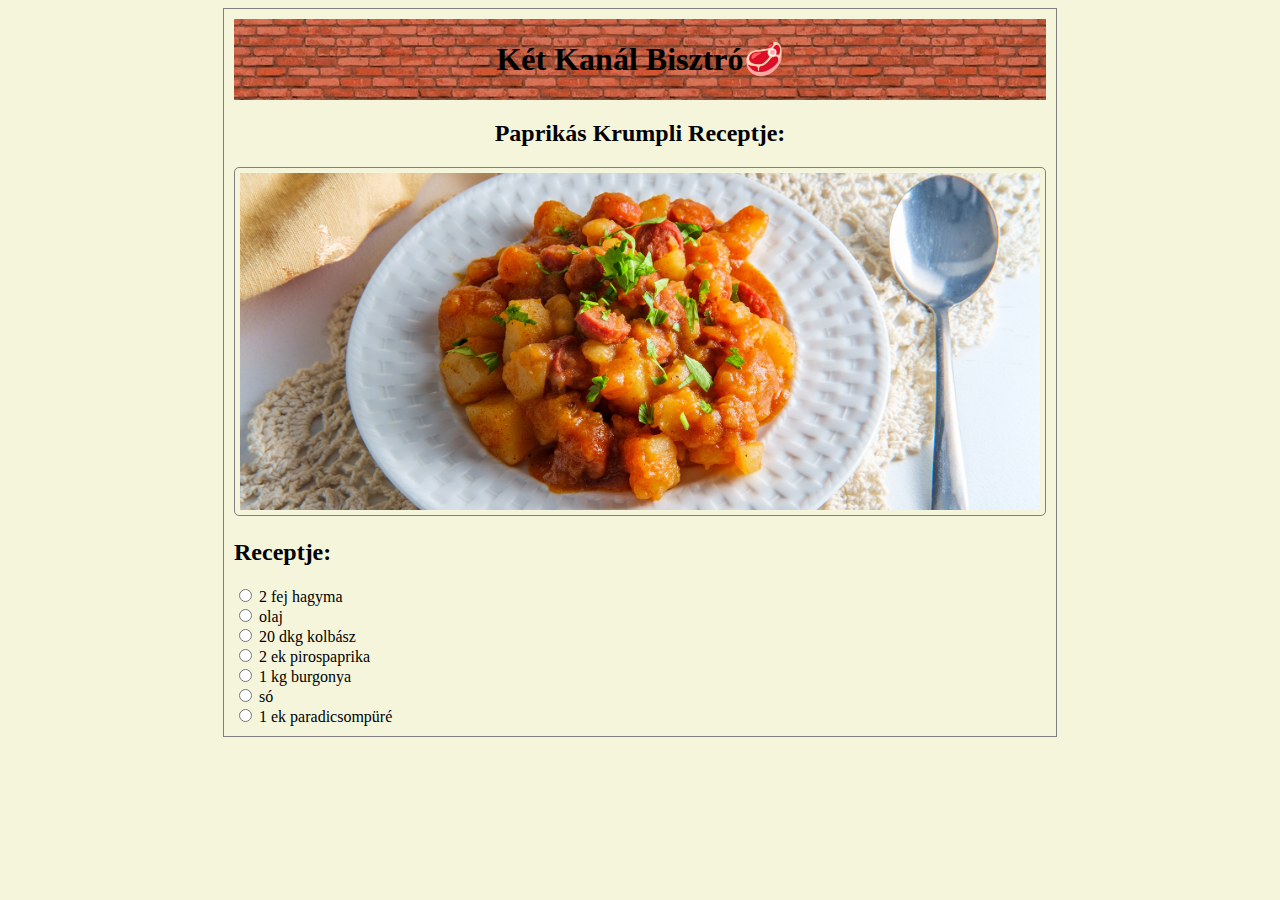
==== index.html @ 40bcd31e "index1" ====
<!DOCTYPE html>
<html lang="hu">
<head>
    <meta charset="UTF-8">
    <meta name="viewport" content="width=device-width, initial-scale=1.0">
    <link rel="stylesheet" href="elso.css">
    <title>Két Kanál Bisztró🥩</title>
</head>
<body>
    <main>
        <header>
            <h1>Két Kanál Bisztró🥩</h1>
            
        </header>
        <nav><h2>Paprikás Krumpli Receptje:</h2></nav>
        <article>
            
        <img src="kepek/krumpli.jpg" alt="Étel">
        
        <div>
            <h2>Receptje:</h2>
        </div>
        <div>
            <input type="radio" name="rendeles" id="hagyma">
            <label for="hagyma">2 fej hagyma</label>
        </div>
        <div>
            <input type="radio" name="rendeles" id="olaj">
            <label for="olaj">olaj</label>
        </div>
        <div>
            <input type="radio" name="rendeles" id="kolbasz">
            <label for="kolbász">20 dkg kolbász</label>
        </div>
        <div>
            <input type="radio" name="rendeles" id="paprika">
            <label for="paprika">2 ek pirospaprika</label>
        </div>
        <div>
            <input type="radio" name="rendeles" id="burgonya">
            <label for="burgonya">1 kg burgonya</label>
        </div>
        <div>
            <input type="radio" name="rendeles" id="so">
            <label for="so">só</label>
        </div>
        <div>
            <input type="radio" name="rendeles" id="paradicsom">
            <label for="paradicsom">1 ek paradicsompüré</label>
        </div>
        </article>    

        <footer>

        </footer>

    
    </main>
</body>
</html>
---- elso.css ----
main{
    border: 1px solid grey;
    padding: 10px;
}

body{
    justify-content: center;
    display: flex;
    background-color: beige;
}
header{
    display: flex;
    justify-content: center;
    background-image: url(kepek/header.webp);
}
nav{
    display: flex;
    justify-content: center;
}


article img{
   width: 800px;
   border: 1px solid grey;
   border-radius: 5px;
   padding: 5px;
}
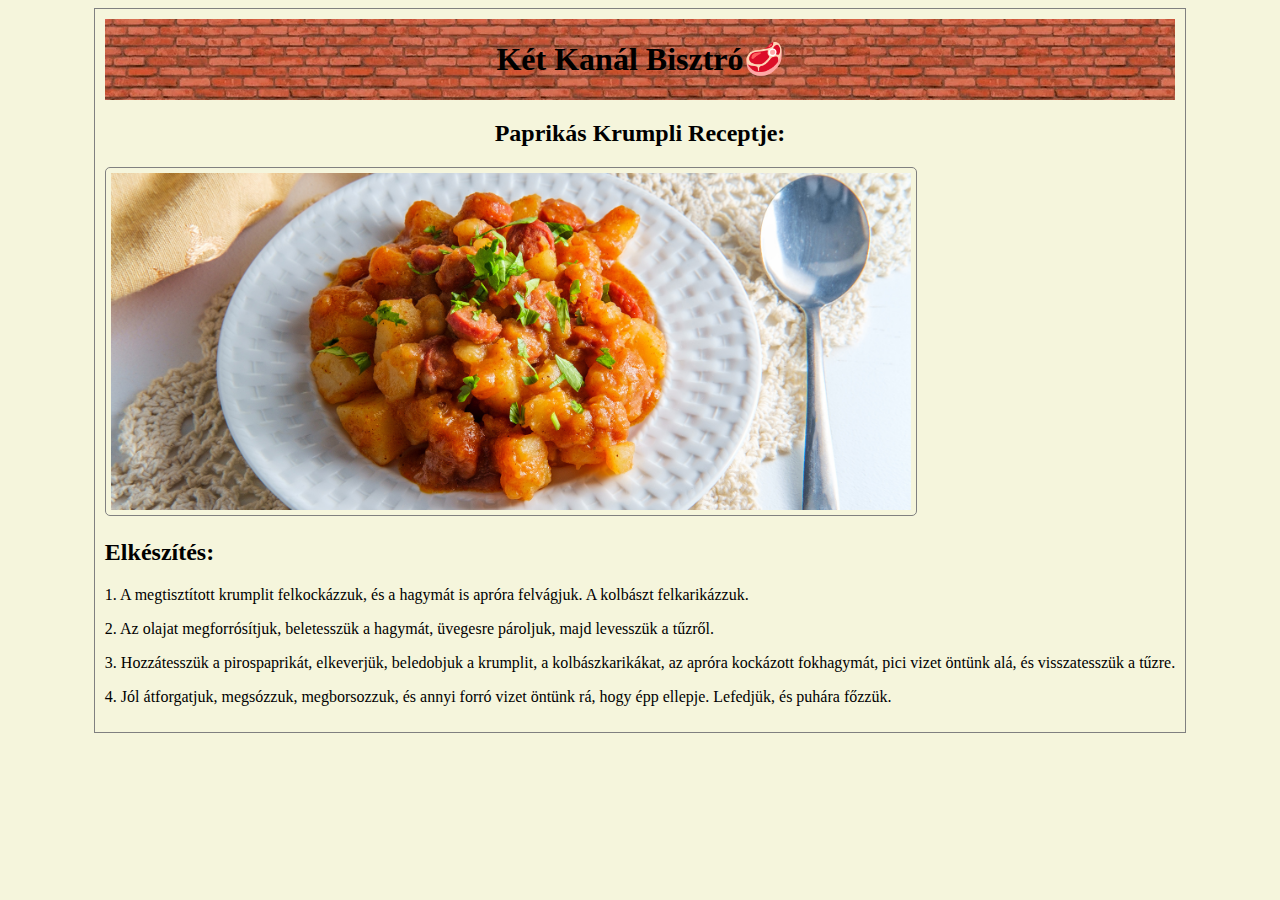
==== commit 65359e06: "Kaja" ====
--- a/index.html
+++ b/index.html
@@ -18,36 +18,13 @@
         <img src="kepek/krumpli.jpg" alt="Étel">
         
         <div>
-            <h2>Receptje:</h2>
+            <h2>Elkészítés:</h2>
+            <p>1. A megtisztított krumplit felkockázzuk, és a hagymát is apróra felvágjuk. A kolbászt felkarikázzuk. </p>
+            <p>2. Az olajat megforrósítjuk, beletesszük a hagymát, üvegesre pároljuk, majd levesszük a tűzről. </p>
+            <p>3. Hozzátesszük a pirospaprikát, elkeverjük, beledobjuk a krumplit, a kolbászkarikákat, az apróra kockázott fokhagymát, pici vizet öntünk alá, és visszatesszük a tűzre. </p>
+            <p>4. Jól átforgatjuk, megsózzuk, megborsozzuk, és annyi forró vizet öntünk rá, hogy épp ellepje. Lefedjük, és puhára főzzük. </p>
         </div>
-        <div>
-            <input type="radio" name="rendeles" id="hagyma">
-            <label for="hagyma">2 fej hagyma</label>
-        </div>
-        <div>
-            <input type="radio" name="rendeles" id="olaj">
-            <label for="olaj">olaj</label>
-        </div>
-        <div>
-            <input type="radio" name="rendeles" id="kolbasz">
-            <label for="kolbász">20 dkg kolbász</label>
-        </div>
-        <div>
-            <input type="radio" name="rendeles" id="paprika">
-            <label for="paprika">2 ek pirospaprika</label>
-        </div>
-        <div>
-            <input type="radio" name="rendeles" id="burgonya">
-            <label for="burgonya">1 kg burgonya</label>
-        </div>
-        <div>
-            <input type="radio" name="rendeles" id="so">
-            <label for="so">só</label>
-        </div>
-        <div>
-            <input type="radio" name="rendeles" id="paradicsom">
-            <label for="paradicsom">1 ek paradicsompüré</label>
-        </div>
+           
         </article>    
 
         <footer>
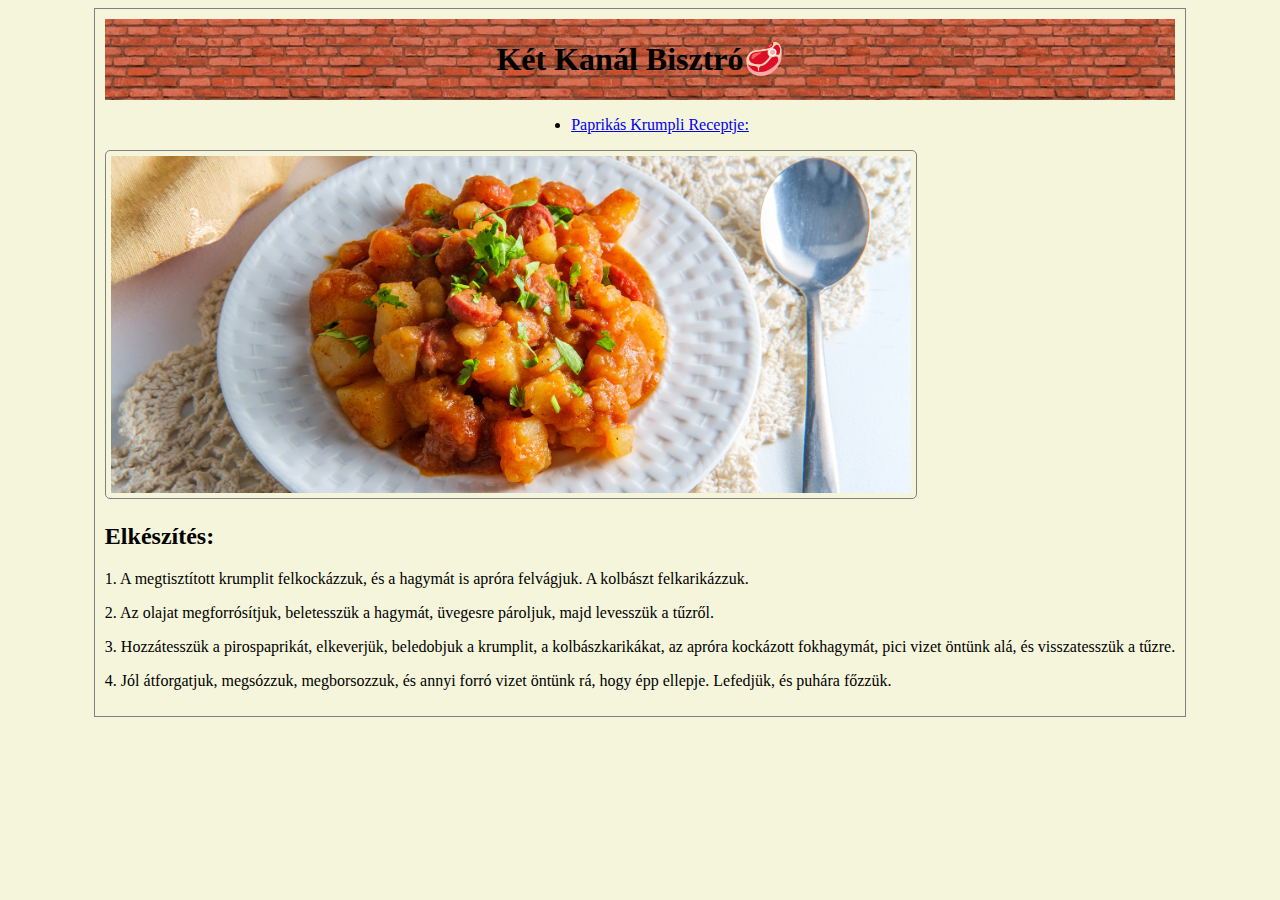
==== commit 28ce8824: "Link" ====
--- a/index.html
+++ b/index.html
@@ -12,7 +12,9 @@
             <h1>Két Kanál Bisztró🥩</h1>
             
         </header>
-        <nav><h2>Paprikás Krumpli Receptje:</h2></nav>
+        <nav><ul>
+            <li><a href="recept.html">Paprikás Krumpli Receptje:</a></li>
+        </ul></nav>
         <article>
             
         <img src="kepek/krumpli.jpg" alt="Étel">
--- a/elso.css
+++ b/elso.css
@@ -17,6 +17,12 @@
     display: flex;
     justify-content: center;
 }
+nav ul{
+    text-decoration: none;
+
+}
+
+/*https://www.nosalty.hu/recept/paprikas-krumpli-kolbasszal*/
 
 
 article img{
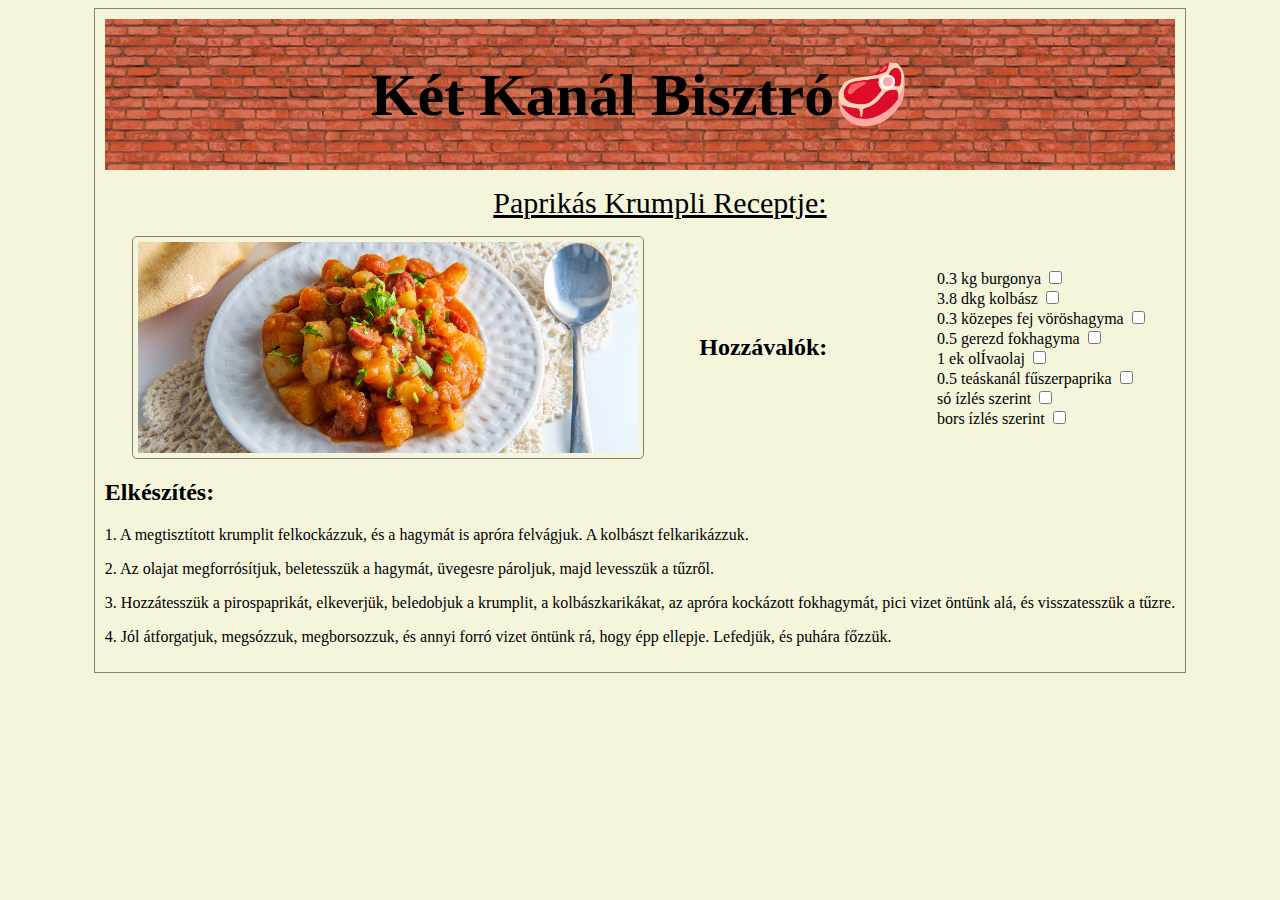
==== commit 31922ac9: "10:41" ====
--- a/index.html
+++ b/index.html
@@ -16,8 +16,30 @@
             <li><a href="recept.html">Paprikás Krumpli Receptje:</a></li>
         </ul></nav>
         <article>
-            
-        <img src="kepek/krumpli.jpg" alt="Étel">
+        
+            <div class="kephozzavalo">
+                <img src="kepek/krumpli.jpg" alt="Étel">
+                <h2>Hozzávalók:</h2> <br>
+                <div>
+                    <label for="burgonya">0.3 kg burgonya</label> 
+                    <input type="checkbox" name="etelek" id="burgonya"> <br>
+                    <label for="kolbasz">3.8 dkg kolbász</label> 
+                    <input type="checkbox" name="etelek" id="kolbasz"> <br>
+                    <label for="hagyma">0.3 közepes fej vöröshagyma</label> 
+                    <input type="checkbox" name="etelek" id="hagyma"> <br>
+                    <label for="hagyma">0.5 gerezd fokhagyma</label> 
+                    <input type="checkbox" name="etelek" id="hagyma"> <br>
+                    <label for="olaj">1 ek olÍvaolaj</label> 
+                    <input type="checkbox" name="etelek" id="olaj"> <br>
+                    <label for="Paprika">0.5 teáskanál fűszerpaprika</label> 
+                    <input type="checkbox" name="etelek" id="Paprika"> <br>
+                    <label for="so">só ízlés szerint</label> 
+                    <input type="checkbox" name="etelek" id="so"> <br>
+                    <label for="bors">bors ízlés szerint</label> 
+                    <input type="checkbox" name="etelek" id="bors"> <br>
+                </div>
+            </div>   
+        
         
         <div>
             <h2>Elkészítés:</h2>
--- a/elso.css
+++ b/elso.css
@@ -12,22 +12,35 @@
     display: flex;
     justify-content: center;
     background-image: url(kepek/header.webp);
+    font-size: 30px;
 }
 nav{
     display: flex;
     justify-content: center;
 }
 nav ul{
-    text-decoration: none;
-
+    list-style: none;
+    
+}
+nav ul li a{
+    color: black;
+    font-size: 30px;
 }
 
-/*https://www.nosalty.hu/recept/paprikas-krumpli-kolbasszal*/
 
+.kephozzavalo{
+    display: flex;
+    justify-content: space-around;
+    align-items: center;
+}
 
-article img{
-   width: 800px;
-   border: 1px solid grey;
-   border-radius: 5px;
-   padding: 5px;
+.kephozzavalo img{
+    width: 500px;
+    border: 1px solid gray;
+    border-radius: 5px;
+    padding: 5px;
+}
+
+ticle h2{
+    font-size: 30px;
 }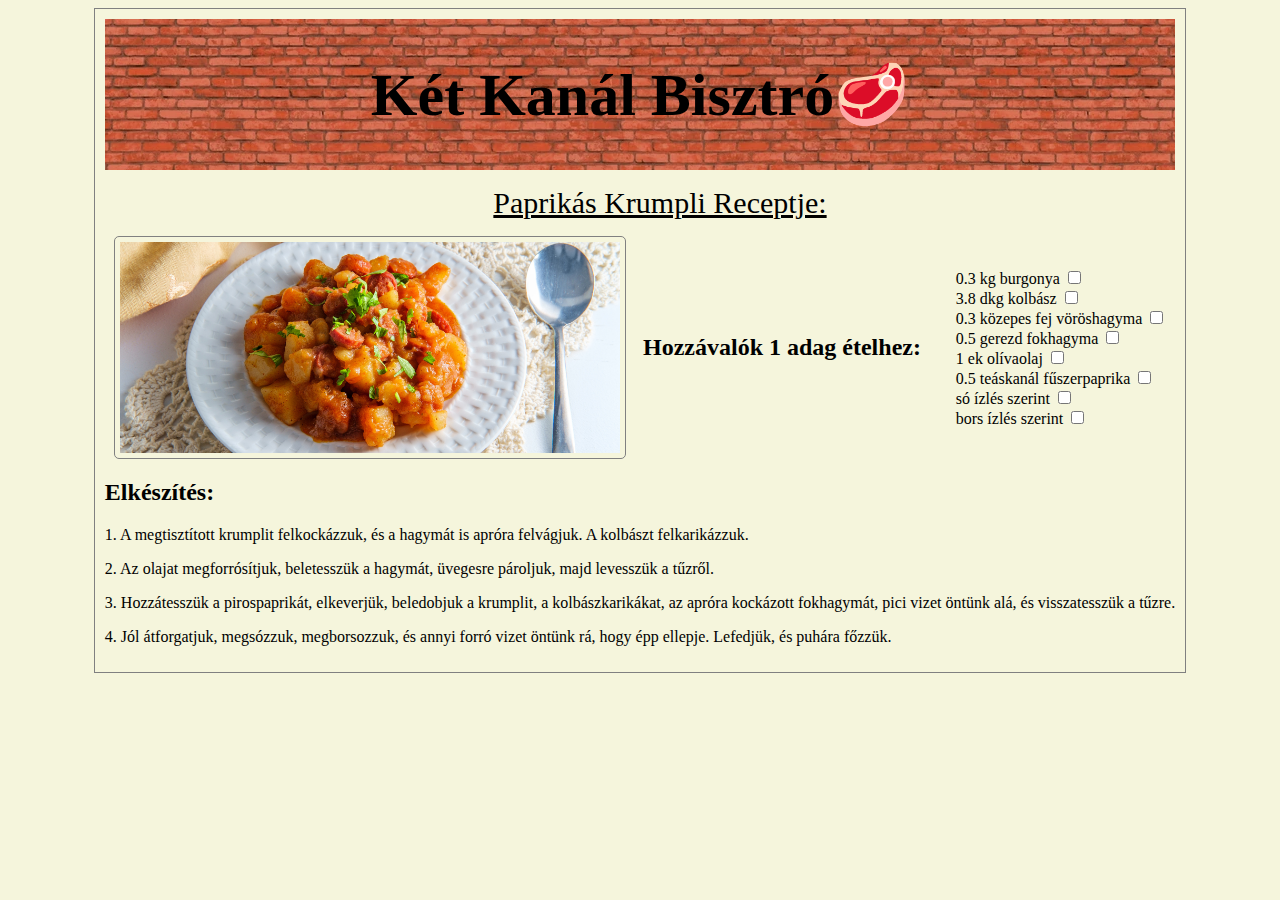
==== commit 89ba9de0: "10:43" ====
--- a/index.html
+++ b/index.html
@@ -19,7 +19,7 @@
         
             <div class="kephozzavalo">
                 <img src="kepek/krumpli.jpg" alt="Étel">
-                <h2>Hozzávalók:</h2> <br>
+                <h2>Hozzávalók 1 adag ételhez:</h2> <br>
                 <div>
                     <label for="burgonya">0.3 kg burgonya</label> 
                     <input type="checkbox" name="etelek" id="burgonya"> <br>
@@ -29,7 +29,7 @@
                     <input type="checkbox" name="etelek" id="hagyma"> <br>
                     <label for="hagyma">0.5 gerezd fokhagyma</label> 
                     <input type="checkbox" name="etelek" id="hagyma"> <br>
-                    <label for="olaj">1 ek olÍvaolaj</label> 
+                    <label for="olaj">1 ek olívaolaj</label> 
                     <input type="checkbox" name="etelek" id="olaj"> <br>
                     <label for="Paprika">0.5 teáskanál fűszerpaprika</label> 
                     <input type="checkbox" name="etelek" id="Paprika"> <br>
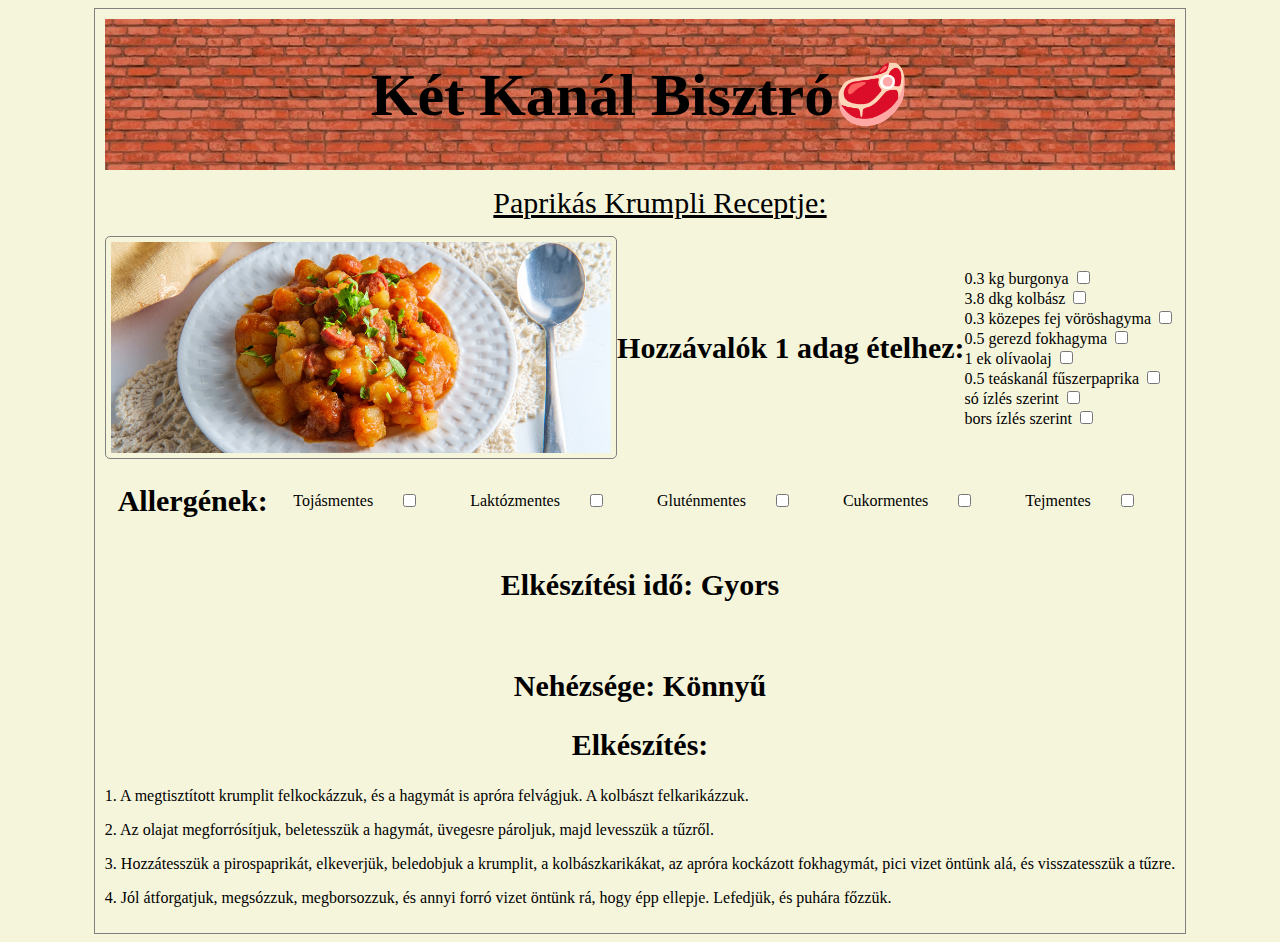
==== commit a39d1ab8: "11:04" ====
--- a/index.html
+++ b/index.html
@@ -19,8 +19,8 @@
         
             <div class="kephozzavalo">
                 <img src="kepek/krumpli.jpg" alt="Étel">
-                <h2>Hozzávalók 1 adag ételhez:</h2> <br>
-                <div>
+                <h2>Hozzávalók 1 adag ételhez:</h2> 
+                <div> 
                     <label for="burgonya">0.3 kg burgonya</label> 
                     <input type="checkbox" name="etelek" id="burgonya"> <br>
                     <label for="kolbasz">3.8 dkg kolbász</label> 
@@ -39,15 +39,32 @@
                     <input type="checkbox" name="etelek" id="bors"> <br>
                 </div>
             </div>   
+            <div class="Allergenek">
+                <h2>Allergének:</h2>
+                <label for="Tojásmentes">Tojásmentes</label>
+                <input type="checkbox" name="etelek" id="Tojásmentes"> <br>
+                <label for="Laktózmentes">Laktózmentes</label>
+                <input type="checkbox" name="etelek" id="Laktózmentes"> <br>
+                <label for="Gluténmentes">Gluténmentes</label>
+                <input type="checkbox" name="etelek" id="Gluténmentes"> <br>
+                <label for="Cukormentes">Cukormentes</label>
+                <input type="checkbox" name="etelek" id="Cukormentes"> <br>
+                <label for="Tejmentes">Tejmentes</label>
+                <input type="checkbox" name="etelek" id="Tejmentes"> <br>
+            </div>
+                <h2>Elkészítési idő: Gyors</h2> <br>
+                <h2>Nehézsége: Könnyű</h2>
+
+            </div>
         
-        
-        <div>
+        <div class="Elkszesites">
             <h2>Elkészítés:</h2>
             <p>1. A megtisztított krumplit felkockázzuk, és a hagymát is apróra felvágjuk. A kolbászt felkarikázzuk. </p>
             <p>2. Az olajat megforrósítjuk, beletesszük a hagymát, üvegesre pároljuk, majd levesszük a tűzről. </p>
             <p>3. Hozzátesszük a pirospaprikát, elkeverjük, beledobjuk a krumplit, a kolbászkarikákat, az apróra kockázott fokhagymát, pici vizet öntünk alá, és visszatesszük a tűzre. </p>
             <p>4. Jól átforgatjuk, megsózzuk, megborsozzuk, és annyi forró vizet öntünk rá, hogy épp ellepje. Lefedjük, és puhára főzzük. </p>
         </div>
+
            
         </article>    
 
--- a/elso.css
+++ b/elso.css
@@ -39,8 +39,23 @@
     border: 1px solid gray;
     border-radius: 5px;
     padding: 5px;
+    margin: auto;
 }
 
-ticle h2{
+article h2{
     font-size: 30px;
+    display: flex;
+    justify-content: center;
+}
+.Allergenek{
+    display: flex;
+    justify-content: space-around;
+    align-items: center;
+}
+.Elkeszit h2{
+    font-size: 20px;
+}
+.Elkeszit{
+    
+
 }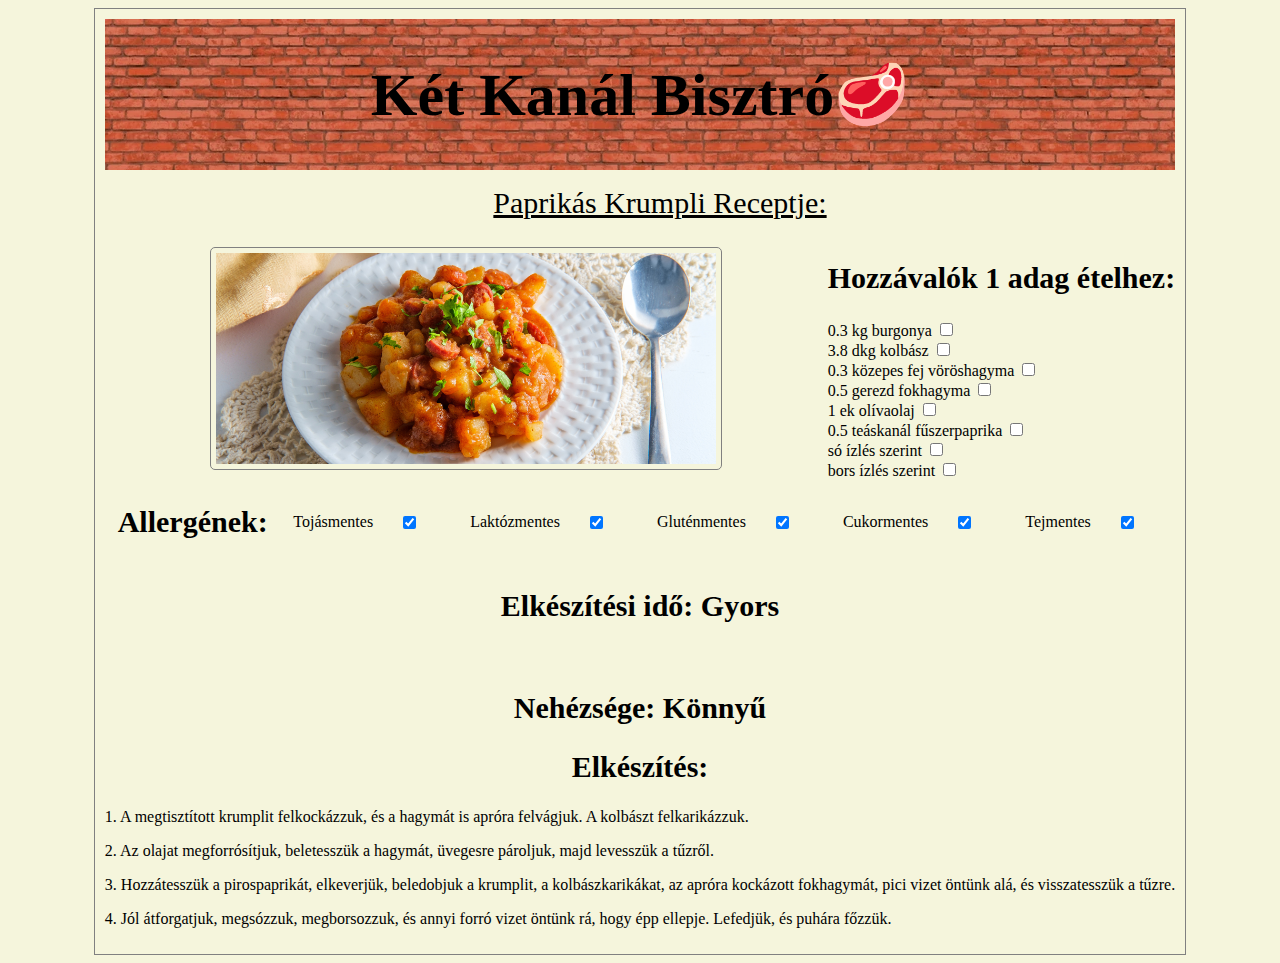
==== commit f2803678: "11:10" ====
--- a/index.html
+++ b/index.html
@@ -19,8 +19,9 @@
         
             <div class="kephozzavalo">
                 <img src="kepek/krumpli.jpg" alt="Étel">
+                <div>
                 <h2>Hozzávalók 1 adag ételhez:</h2> 
-                <div> 
+                 
                     <label for="burgonya">0.3 kg burgonya</label> 
                     <input type="checkbox" name="etelek" id="burgonya"> <br>
                     <label for="kolbasz">3.8 dkg kolbász</label> 
@@ -42,15 +43,15 @@
             <div class="Allergenek">
                 <h2>Allergének:</h2>
                 <label for="Tojásmentes">Tojásmentes</label>
-                <input type="checkbox" name="etelek" id="Tojásmentes"> <br>
+                <input type="checkbox" name="etelek" checked id="Tojásmentes"> <br>
                 <label for="Laktózmentes">Laktózmentes</label>
-                <input type="checkbox" name="etelek" id="Laktózmentes"> <br>
+                <input type="checkbox" name="etelek" checked id="Laktózmentes"> <br>
                 <label for="Gluténmentes">Gluténmentes</label>
-                <input type="checkbox" name="etelek" id="Gluténmentes"> <br>
+                <input type="checkbox" name="etelek" checked id="Gluténmentes"> <br>
                 <label for="Cukormentes">Cukormentes</label>
-                <input type="checkbox" name="etelek" id="Cukormentes"> <br>
+                <input type="checkbox" name="etelek" checked id="Cukormentes"> <br>
                 <label for="Tejmentes">Tejmentes</label>
-                <input type="checkbox" name="etelek" id="Tejmentes"> <br>
+                <input type="checkbox" name="etelek" checked id="Tejmentes"> <br>
             </div>
                 <h2>Elkészítési idő: Gyors</h2> <br>
                 <h2>Nehézsége: Könnyű</h2>
--- a/elso.css
+++ b/elso.css
@@ -55,7 +55,3 @@
 .Elkeszit h2{
     font-size: 20px;
 }
-.Elkeszit{
-    
-
-}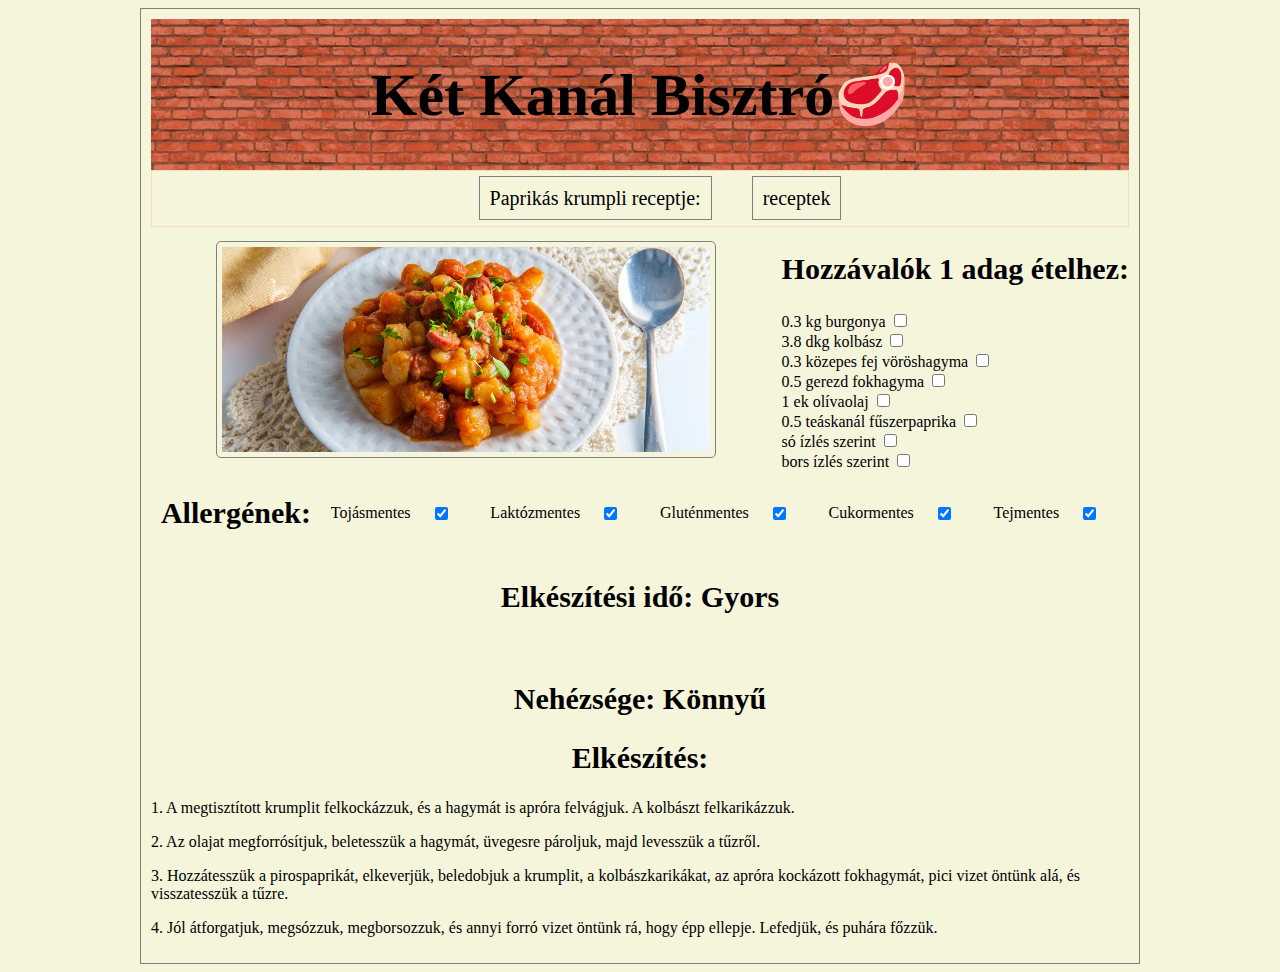
==== commit a46652fa: "na mostmá tényleg kész" ====
--- a/index.html
+++ b/index.html
@@ -12,9 +12,21 @@
             <h1>Két Kanál Bisztró🥩</h1>
             
         </header>
-        <nav><ul>
-            <li><a href="recept.html">Paprikás Krumpli Receptje:</a></li>
-        </ul></nav>
+        <nav>
+            <div class="flex-container">
+                <div>
+                    <ul>
+                        <li><a href="index.html">Paprikás krumpli receptje:</a></li>
+                    </ul>
+                </div>
+                <div>
+                    <ul>
+                        <li><a href="recept.html">receptek</a></li>
+                    </ul>
+                </div>
+                
+            </div>
+        </nav>
         <article>
         
             <div class="kephozzavalo">
--- a/elso.css
+++ b/elso.css
@@ -1,6 +1,11 @@
+*{
+    box-sizing: border-box;
+}
 main{
     border: 1px solid grey;
     padding: 10px;
+    max-width: 1000px;
+    width: 80%;
 }
 
 body{
@@ -15,18 +20,24 @@
     font-size: 30px;
 }
 nav{
-    display: flex;
-    justify-content: center;
+    border: 1px solid wheat;
 }
 nav ul{
     list-style: none;
-    
 }
 nav ul li a{
+    border: 1px solid gray;
+    padding: 10px;
+    text-decoration: none;
     color: black;
-    font-size: 30px;
+    font-size: 20px;
 }
 
+.flex-container{
+    display: flex;
+    justify-content: center;
+
+}
 
 .kephozzavalo{
     display: flex;
@@ -35,7 +46,9 @@
 }
 
 .kephozzavalo img{
-    width: 500px;
+    width: 100%;
+    max-width: 500px;
+    height: auto;
     border: 1px solid gray;
     border-radius: 5px;
     padding: 5px;
@@ -55,3 +68,22 @@
 .Elkeszit h2{
     font-size: 20px;
 }
+
+@media only screen and (max-width: 1000px) {
+    body {
+      width: 100%;
+    }
+    .flex-container{
+        flex-direction: column;
+        justify-content: center;
+    }
+    .Allergenek{
+        flex-direction: column;
+        justify-content: center;
+    }
+    .kephozzavalo{
+        flex-direction: column;
+        justify-content: center;
+        
+    }
+  }
